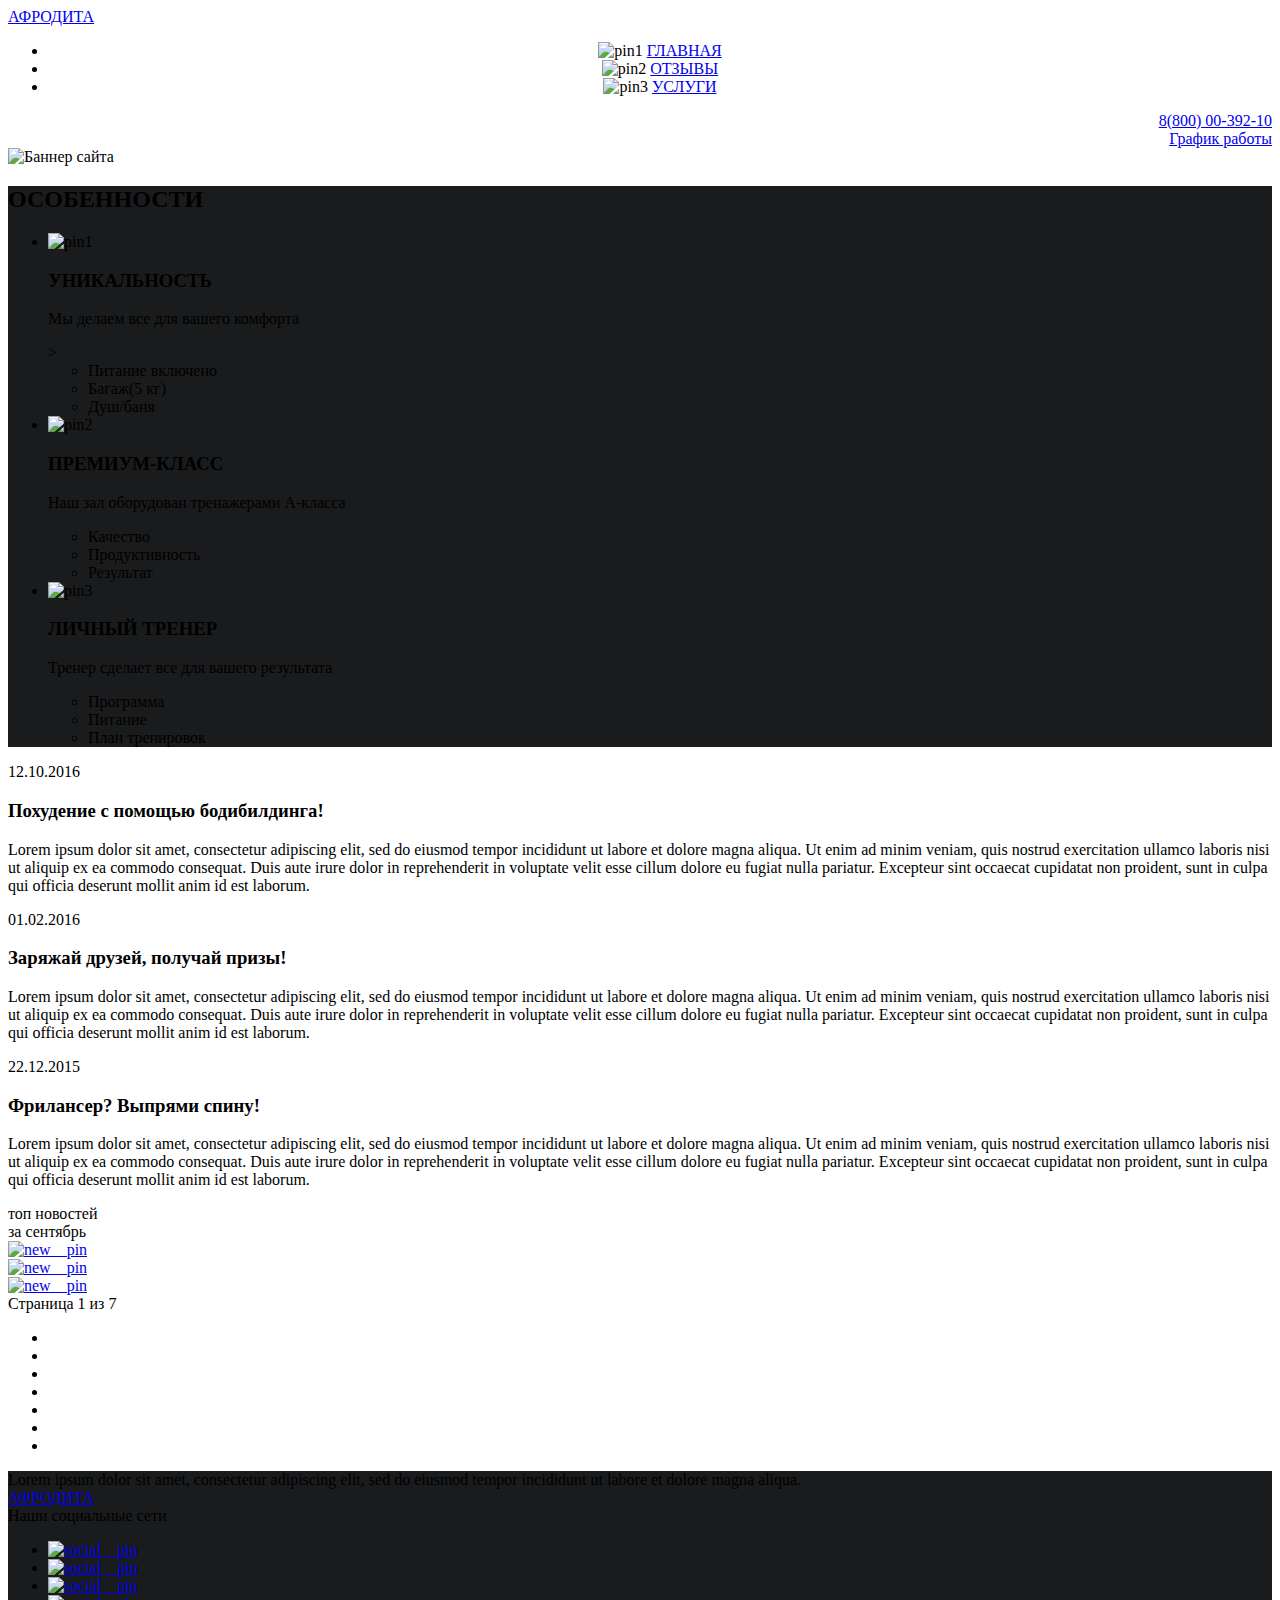
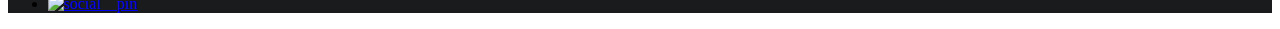
==== index.html @ 52b33473 "test" ====
<!DOCTYPE html>
<html lang="en">
<head>
    <meta charset="UTF-8">
    <meta name="viewport" content="width=device-width, initial-scale=1.0">
    <title>Document</title>
    <link rel="stylesheet" href="main.css">
</head>
<body>
    <div class="main">
        <header class="header">
            <div class="logo">
                <a  href="./" class="logo__name">АФРОДИТА</a>
            </div>
            <ul class="nav">
                <li class="nav__main">
                    <img src="./" alt="pin1">
                    <a href="./">ГЛАВНАЯ</a>
                </li>
                <li class="nav__reviews">
                    <img src="./" alt="pin2">
                    <a href="./">ОТЗЫВЫ</a>
                </li>
                <li class="nav__services">
                    <img src="./" alt="pin3">
                    <a href="./">УСЛУГИ</a>
                </li>
            </ul>
            <div class="info">
                <div class="info__tel">
                    <a href="tel:+78000039210">8(800) 00-392-10</a>
                </div>
                <div class="info__work-time">
                    <a href="./">График работы</a>
                </div>
            </div>
        </header>
        <div class="page">
            <div class="banner">
                <img src="./" alt="Баннер сайта">
            </div>
            <div class="features">
                <h2 class="features__header">ОСОБЕННОСТИ</h2>
                <ul class="features__list">
                    <li class="list__item-1">
                        <img src="./" alt="pin1">
                        <h3>УНИКАЛЬНОСТЬ</h3>
                        <p>Мы делаем все для вашего комфорта</p>>
                        <ul>
                            <li><span>Питание включено</span></li>
                            <li><span>Багаж(5 кг)</span></li>
                            <li><span>Душ/баня</span></li>
                        </ul>
                    </li>
                    <li class="list__item-2">
                        <img src="./" alt="pin2">
                        <h3>ПРЕМИУМ-КЛАСС</h3>
                        <p>Наш зал оборудован тренажерами А-класса</p>
                        <ul>
                            <li><span>Качество</span></li>
                            <li><span>Продуктивность</span></li>
                            <li><span>Результат</span></li>
                        </ul>
                    </li>
                    <li class="list__item-3">
                        <img src="./" alt="pin3">
                        <h3>ЛИЧНЫЙ ТРЕНЕР</h3>
                        <p>Тренер сделает все для вашего результата</p>
                        <ul>
                            <li><span>Программа</span></li>
                            <li><span>Питание</span></li>
                            <li><span>План тренировок</span></li>
                        </ul>
                    </li>
                </ul>
            </div>
            <div class="news">
                <div class="last__news"></div>
                    <div class="last__news-item">
                        <div class="date">12.10.2016</div>
                        <h3 class="title">Похудение с помощью бодибилдинга!</h3>
                        <p class="text">Lorem ipsum dolor sit amet, consectetur adipiscing elit, sed do eiusmod tempor incididunt ut labore et dolore magna aliqua. Ut enim ad minim veniam, quis nostrud exercitation ullamco laboris nisi ut aliquip ex ea commodo consequat. Duis aute irure dolor in reprehenderit in voluptate velit esse cillum dolore eu fugiat nulla pariatur. Excepteur sint occaecat cupidatat non proident, sunt in culpa qui officia deserunt mollit anim id est laborum.</p>
                    </div>
                    <div class="last__news-item">
                        <div class="date">01.02.2016</div>
                        <h3 class="title">Заряжай друзей, получай призы!</h3>
                        <p class="text">Lorem ipsum dolor sit amet, consectetur adipiscing elit, sed do eiusmod tempor incididunt ut labore et dolore magna aliqua. Ut enim ad minim veniam, quis nostrud exercitation ullamco laboris nisi ut aliquip ex ea commodo consequat. Duis aute irure dolor in reprehenderit in voluptate velit esse cillum dolore eu fugiat nulla pariatur. Excepteur sint occaecat cupidatat non proident, sunt in culpa qui officia deserunt mollit anim id est laborum.</p>
                    </div>
                    <div class="last__news-item">
                        <div class="date">22.12.2015</div>
                        <h3 class="title">Фрилансер? Выпрями спину!</h3>
                        <p class="text">Lorem ipsum dolor sit amet, consectetur adipiscing elit, sed do eiusmod tempor incididunt ut labore et dolore magna aliqua. Ut enim ad minim veniam, quis nostrud exercitation ullamco laboris nisi ut aliquip ex ea commodo consequat. Duis aute irure dolor in reprehenderit in voluptate velit esse cillum dolore eu fugiat nulla pariatur. Excepteur sint occaecat cupidatat non proident, sunt in culpa qui officia deserunt mollit anim id est laborum.</p>
                    </div>
                <div class="top__news">
                    <div class="title">топ новостей</div>
                    <div class="date">за сентябрь</div>
                    <div class="top__news-item">
                        <a href="./" class="news__item"><img src="./" alt="new__pin"></a>
                    </div>
                    <div class="top__news-item">
                        <a href="./" class="news__item"><img src="./" alt="new__pin"></a>
                    </div>
                    <div class="top__news-item">
                        <a href="./" class="news__item"><img src="./" alt="new__pin"></a>
                    </div>
                </div>
                <div class="switcher">
                    <div class="switcher__display">Страница 1 из 7</div>
                    <div class="swicher__paginator">
                        <a href="./" class="switcher__prev"></a>
                        <ul class="switcher__pages">
                            <li class="switcher__page-item">
                                <a href="./" class="swither_link"></a>
                            </li>
                            <li class="switcher__page-item">
                                <a href="./" class="swither_link"></a>
                            </li>
                            <li class="switcher__page-item">
                                <a href="./" class="swither_link"></a>
                            </li>
                            <li class="switcher__page-item">
                                <a href="./" class="swither_link"></a>
                            </li>
                            <li class="switcher__page-item">
                                <a href="./" class="swither_link"></a>
                            </li>
                            <li class="switcher__page-item">
                                <a href="./" class="swither_link"></a>
                            </li>
                            <li class="switcher__page-item">
                                <a href="./" class="swither_link"></a>
                            </li>
                        </ul>
                        <a href="./" class="switcher__next"></a>
                    </div>
                </div>
            </div>

        <footer class="footer">
            <div class="copyright">
                Lorem ipsum dolor sit amet, consectetur adipiscing elit, sed do eiusmod tempor incididunt ut labore et dolore magna aliqua.
            </div>
            <div class="logo">
                <a href="./" class="logo__name">АФРОДИТА</a>
            </div>
            <div class="socials">
                <div class="socials_title">Наши социальные сети</div>
                <ul class="social__list">
                    <li class="social__item">
                        <a href="./" class="socials__list"> <img src="./" alt="social__pin"></a>
                    </li>
                    <li class="social__item">
                        <a href="./" class="socials__list"> <img src="./" alt="social__pin"></a>
                    </li>
                    <li class="social__item">
                        <a href="./" class="socials__list"> <img src="./" alt="social__pin"></a>
                    </li>
                    <li class="social__item">
                        <a href="./" class="socials__list"> <img src="./" alt="social__pin"></a>
                    </li>
                </ul>
            </div>
        </footer>
    </div>
</body>
</html>
---- main.css ----
.header {
    background-color: #ffffff;
}
    .logo {
        color: #ffffff;
        text-align: left;
        vertical-align: auto;
    }
    .nav {
        text-align: center;
        dassplay flex:;
    }
    
    .info {
        color: #ffffff;
        text-align: right;
    }
.page {
    
}
    .banner {
        background-color: #ffffff;
    }
    .features{
        background-color: #1a1b1c;
    }

.footer {
    background-color: #1a1b1c;
}
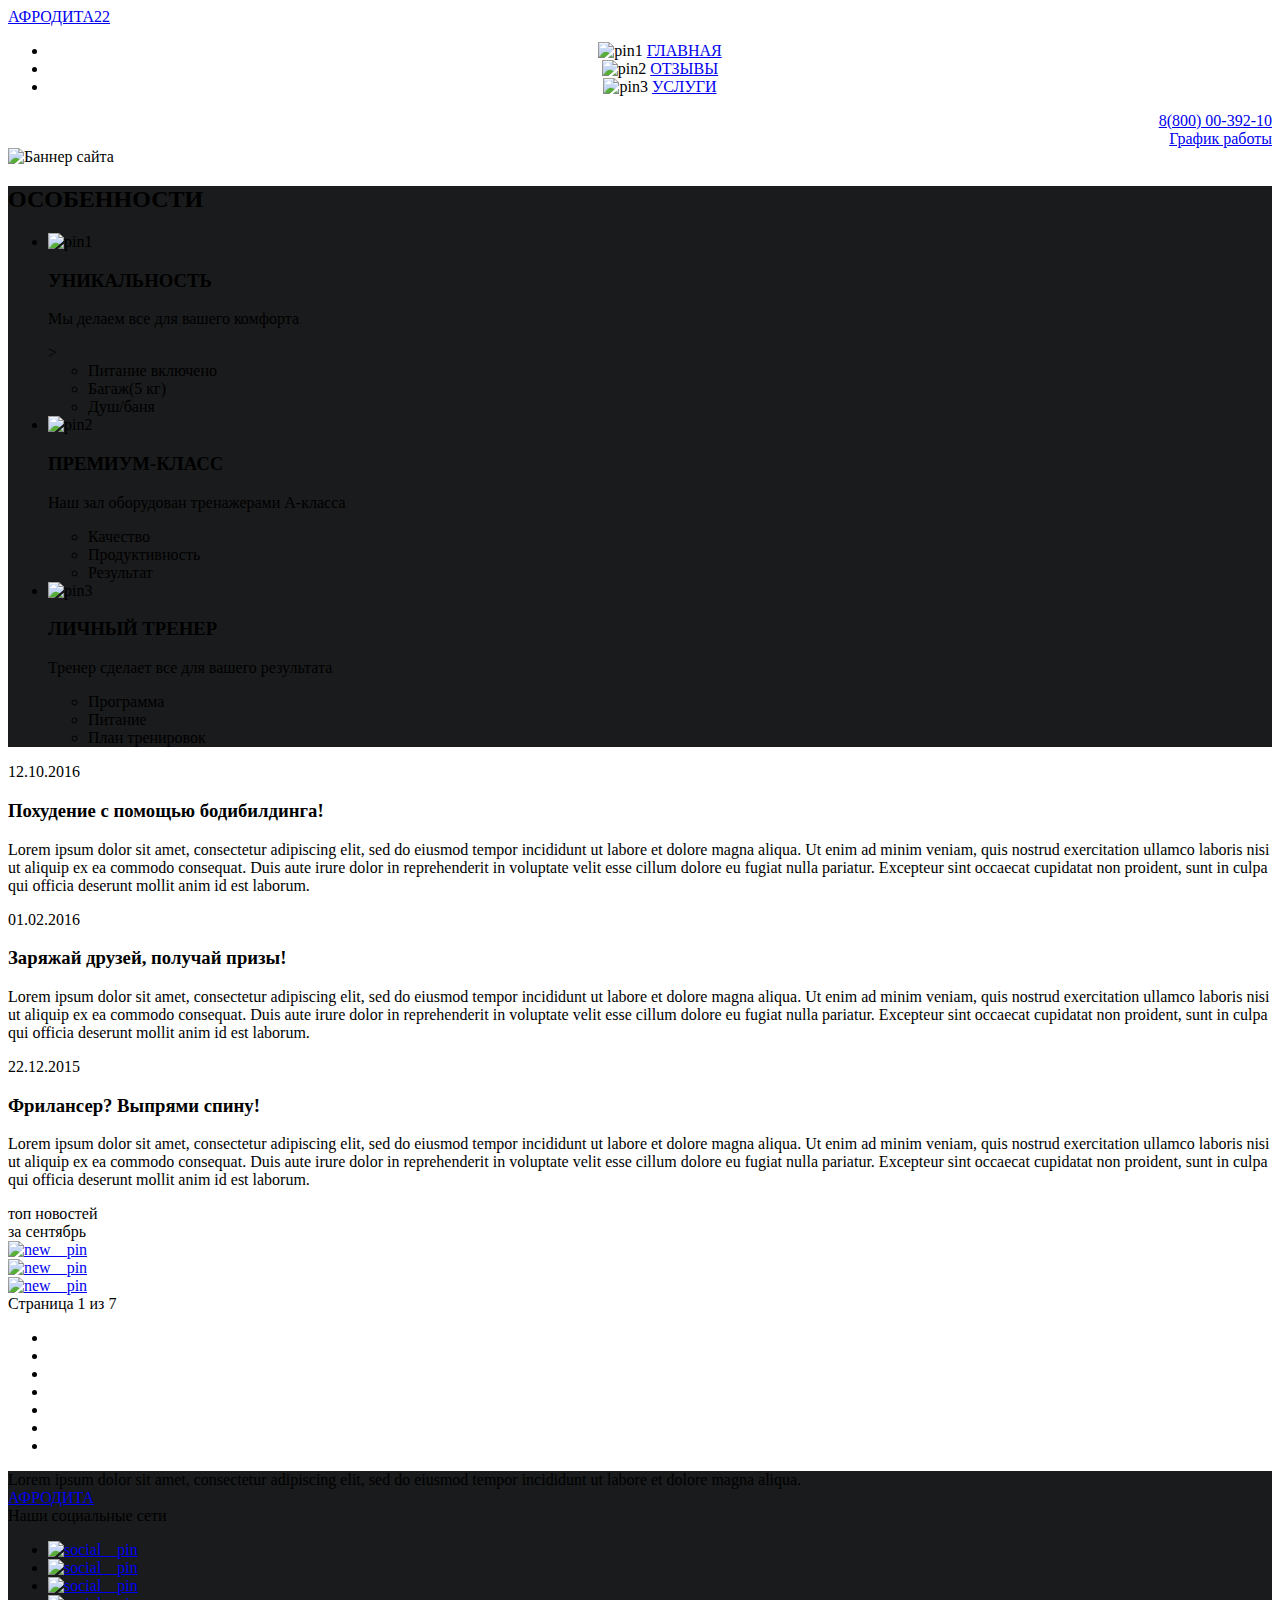
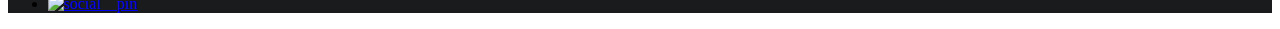
==== commit d96d0695: "Update index.html" ====
--- a/index.html
+++ b/index.html
@@ -10,7 +10,7 @@
     <div class="main">
         <header class="header">
             <div class="logo">
-                <a  href="./" class="logo__name">АФРОДИТА</a>
+                <a  href="./" class="logo__name">АФРОДИТА22</a>
             </div>
             <ul class="nav">
                 <li class="nav__main">
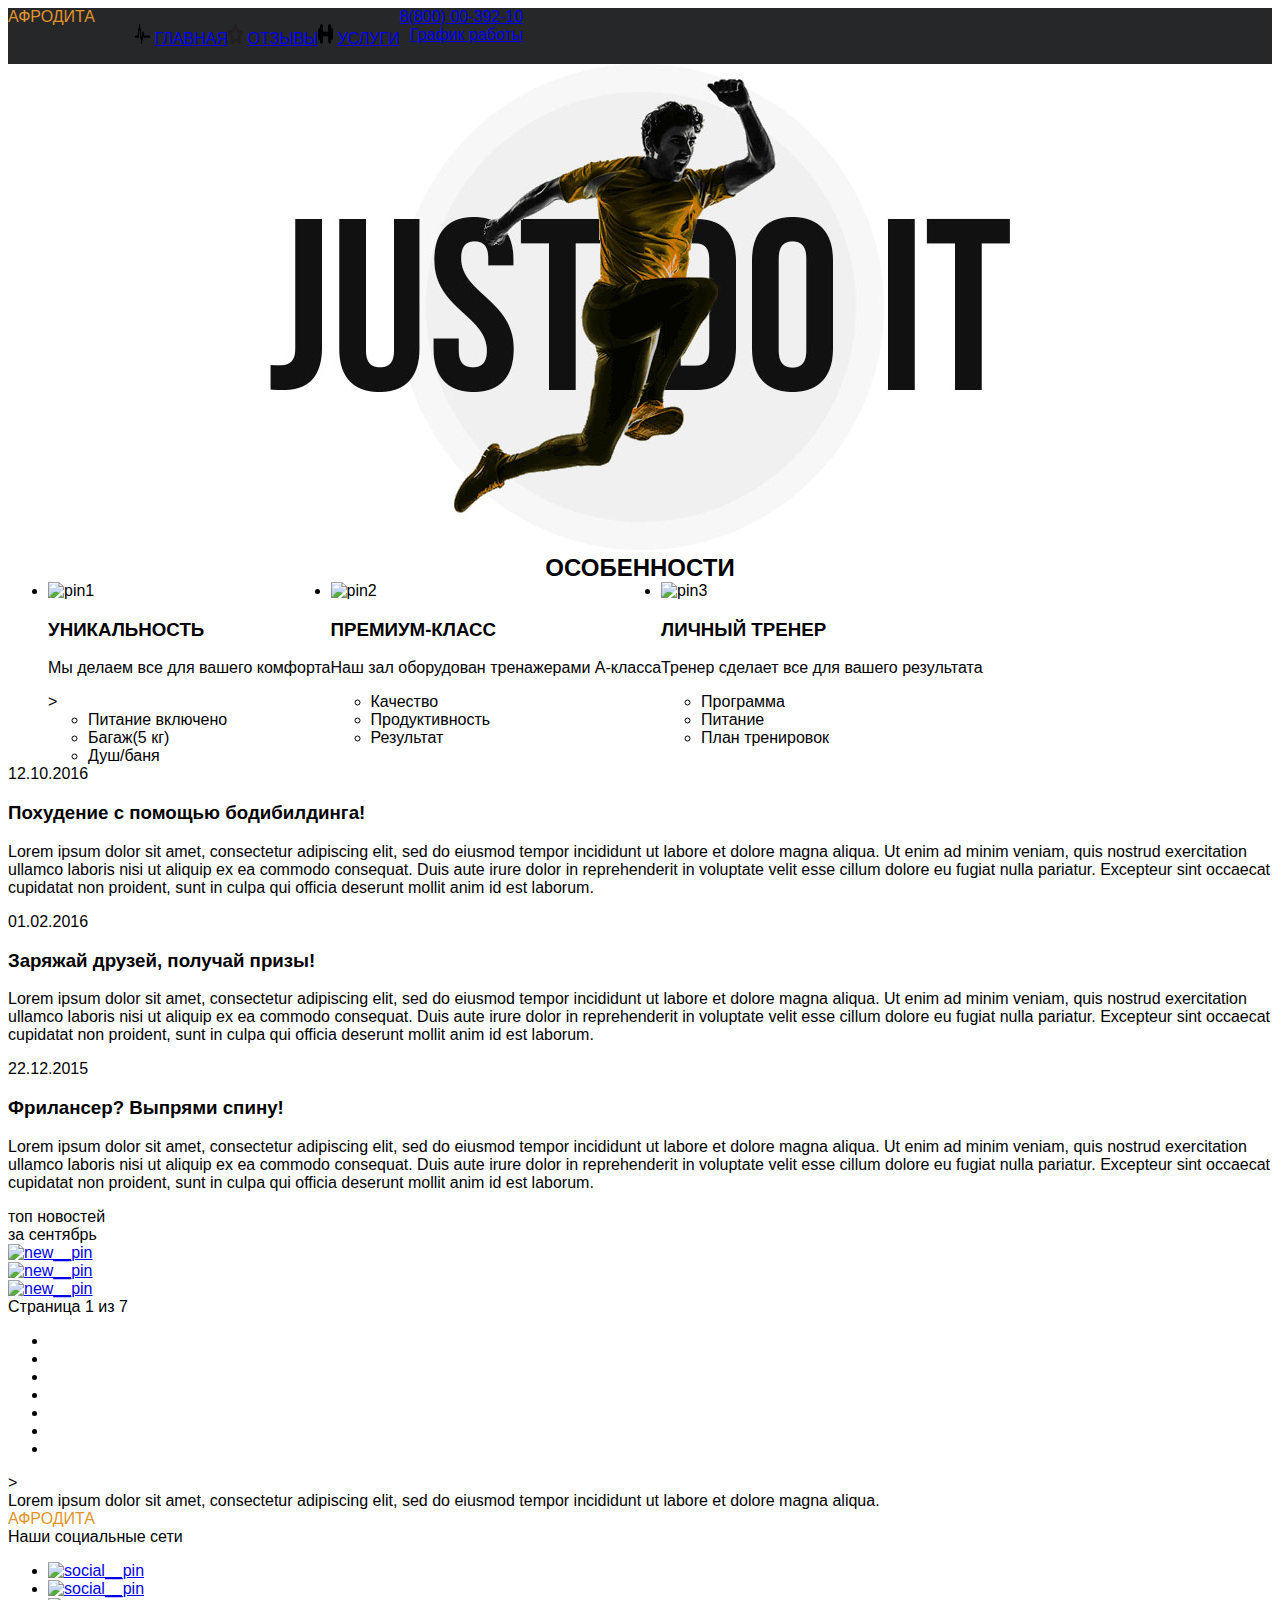
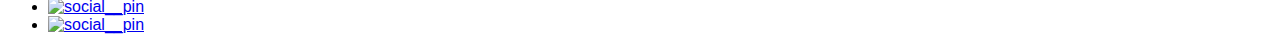
==== commit c94912d4: "add fonts, css" ====
--- a/index.html
+++ b/index.html
@@ -9,71 +9,77 @@
 <body>
     <div class="main">
         <header class="header">
-            <div class="logo">
-                <a  href="./" class="logo__name">АФРОДИТА22</a>
+            <div class="container">
+                <div class="logo">
+                    <a  href="./" class="logo__name">АФРОДИТА</a>
+                </div>
+                <ul class="nav">
+                    <li class="nav__main">
+                        <img src="./Header/nav/main.png" width="15px" height="20px" alt="pin1">
+                        <a href="./">ГЛАВНАЯ</a>
+                    </li>
+                    <li class="nav__reviews">
+                        <img src="./Header/nav/feed.png" width="15px" height="20px" alt="pin2">
+                        <a href="./">ОТЗЫВЫ</a>
+                    </li>
+                    <li class="nav__services">
+                        <img src="./Header/nav/service.png" width="15px" height="20px" alt="pin3">
+                        <a href="./">УСЛУГИ</a>
+                    </li>
+                </ul>
+                <div class="info">
+                    <div class="info__tel">
+                        <a href="tel:+78000039210">8(800) 00-392-10</a>
+                    </div>
+                    <div class="info__work-time">
+                        <a href="./">График работы</a>
+                    </div>
+                </div>  
+            </div>                       
+        </header>
+
+        <div class="page">
+            <div class="banner">
+                <img src="./Banner/banner.jpg" alt="Баннер сайта">
             </div>
-            <ul class="nav">
-                <li class="nav__main">
-                    <img src="./" alt="pin1">
-                    <a href="./">ГЛАВНАЯ</a>
-                </li>
-                <li class="nav__reviews">
-                    <img src="./" alt="pin2">
-                    <a href="./">ОТЗЫВЫ</a>
-                </li>
-                <li class="nav__services">
-                    <img src="./" alt="pin3">
-                    <a href="./">УСЛУГИ</a>
-                </li>
-            </ul>
-            <div class="info">
-                <div class="info__tel">
-                    <a href="tel:+78000039210">8(800) 00-392-10</a>
-                </div>
-                <div class="info__work-time">
-                    <a href="./">График работы</a>
+            <div class="container__features">
+                <div class="features">
+                    <h2 class="features__header">ОСОБЕННОСТИ</h2>
+                    <ul class="features__list">
+                        <li class="list__item-1">
+                            <img src="./" alt="pin1">
+                            <h3>УНИКАЛЬНОСТЬ</h3>
+                            <p>Мы делаем все для вашего комфорта</p>>
+                            <ul>
+                                <li><span>Питание включено</span></li>
+                                <li><span>Багаж(5 кг)</span></li>
+                                <li><span>Душ/баня</span></li>
+                            </ul>
+                        </li>
+                        <li class="list__item-2">
+                            <img src="./" alt="pin2">
+                            <h3>ПРЕМИУМ-КЛАСС</h3>
+                            <p>Наш зал оборудован тренажерами А-класса</p>
+                            <ul>
+                                <li><span>Качество</span></li>
+                                <li><span>Продуктивность</span></li>
+                                <li><span>Результат</span></li>
+                            </ul>
+                        </li>
+                        <li class="list__item-3">
+                            <img src="./" alt="pin3">
+                            <h3>ЛИЧНЫЙ ТРЕНЕР</h3>
+                            <p>Тренер сделает все для вашего результата</p>
+                            <ul>
+                                <li><span>Программа</span></li>
+                                <li><span>Питание</span></li>
+                                <li><span>План тренировок</span></li>
+                            </ul>
+                        </li>
+                    </ul>
                 </div>
             </div>
-        </header>
-        <div class="page">
-            <div class="banner">
-                <img src="./" alt="Баннер сайта">
-            </div>
-            <div class="features">
-                <h2 class="features__header">ОСОБЕННОСТИ</h2>
-                <ul class="features__list">
-                    <li class="list__item-1">
-                        <img src="./" alt="pin1">
-                        <h3>УНИКАЛЬНОСТЬ</h3>
-                        <p>Мы делаем все для вашего комфорта</p>>
-                        <ul>
-                            <li><span>Питание включено</span></li>
-                            <li><span>Багаж(5 кг)</span></li>
-                            <li><span>Душ/баня</span></li>
-                        </ul>
-                    </li>
-                    <li class="list__item-2">
-                        <img src="./" alt="pin2">
-                        <h3>ПРЕМИУМ-КЛАСС</h3>
-                        <p>Наш зал оборудован тренажерами А-класса</p>
-                        <ul>
-                            <li><span>Качество</span></li>
-                            <li><span>Продуктивность</span></li>
-                            <li><span>Результат</span></li>
-                        </ul>
-                    </li>
-                    <li class="list__item-3">
-                        <img src="./" alt="pin3">
-                        <h3>ЛИЧНЫЙ ТРЕНЕР</h3>
-                        <p>Тренер сделает все для вашего результата</p>
-                        <ul>
-                            <li><span>Программа</span></li>
-                            <li><span>Питание</span></li>
-                            <li><span>План тренировок</span></li>
-                        </ul>
-                    </li>
-                </ul>
-            </div>
+            
             <div class="news">
                 <div class="last__news"></div>
                     <div class="last__news-item">
@@ -135,31 +141,34 @@
                     </div>
                 </div>
             </div>
+        </div>>    
 
         <footer class="footer">
-            <div class="copyright">
-                Lorem ipsum dolor sit amet, consectetur adipiscing elit, sed do eiusmod tempor incididunt ut labore et dolore magna aliqua.
-            </div>
-            <div class="logo">
-                <a href="./" class="logo__name">АФРОДИТА</a>
-            </div>
-            <div class="socials">
-                <div class="socials_title">Наши социальные сети</div>
-                <ul class="social__list">
-                    <li class="social__item">
-                        <a href="./" class="socials__list"> <img src="./" alt="social__pin"></a>
-                    </li>
-                    <li class="social__item">
-                        <a href="./" class="socials__list"> <img src="./" alt="social__pin"></a>
-                    </li>
-                    <li class="social__item">
-                        <a href="./" class="socials__list"> <img src="./" alt="social__pin"></a>
-                    </li>
-                    <li class="social__item">
-                        <a href="./" class="socials__list"> <img src="./" alt="social__pin"></a>
-                    </li>
-                </ul>
-            </div>
+            <div class="container__footer">
+                <div class="copyright">
+                    Lorem ipsum dolor sit amet, consectetur adipiscing elit, sed do eiusmod tempor incididunt ut labore et dolore magna aliqua.
+                </div>
+                <div class="logo">
+                    <a href="./" class="logo__name">АФРОДИТА</a>
+                </div>
+                <div class="socials">
+                    <div class="socials_title">Наши социальные сети</div>
+                    <ul class="social__list">
+                        <li class="social__item">
+                            <a href="./" class="socials__list"> <img src="./" alt="social__pin"></a>
+                        </li>
+                        <li class="social__item">
+                            <a href="./" class="socials__list"> <img src="./" alt="social__pin"></a>
+                        </li>
+                        <li class="social__item">
+                            <a href="./" class="socials__list"> <img src="./" alt="social__pin"></a>
+                        </li>
+                        <li class="social__item">
+                            <a href="./" class="socials__list"> <img src="./" alt="social__pin"></a>
+                        </li>
+                    </ul>
+                </div>
+            </div>            
         </footer>
     </div>
 </body>
--- a/main.css
+++ b/main.css
@@ -1,30 +1,51 @@
+body {
+    font-family: Arial, Helvetica, sans-serif;
+    -webkit-font-smoothing: antialiased;
+    -moz-osx-font-smoothing: grayscale;
+}
+
 .header {
-    background-color: #ffffff;
+    background-color: #262728;;
 }
-    .logo {
-        color: #ffffff;
-        text-align: left;
-        vertical-align: auto;
-    }
-    .nav {
-        text-align: center;
-        dassplay flex:;
-    }
-    
-    .info {
-        color: #ffffff;
-        text-align: right;
-    }
-.page {
-    
+.container {
+    width: 1060px;
+    display: flex;
 }
-    .banner {
-        background-color: #ffffff;
-    }
-    .features{
-        background-color: #1a1b1c;
-    }
 
-.footer {
-    background-color: #1a1b1c;
+.logo {
+    text-align: left;
+}
+.nav {
+    display: flex;
+    text-align: center;
+    list-style-type: none;
+}
+.info {   
+    text-align: right;;
+}
+
+.banner {
+    text-align: center;
+}
+
+.logo__name {
+    color: #e1942a;
+    text-decoration: none;
+}
+.info__tel{
+    color: #fff;
+
+}
+.info__work-time {
+    color: #e1942a;
+}
+
+.features__header {
+    margin: 0 auto;
+    text-align: center;
+}
+.features__list {
+    margin: 0 auto;
+    text-align: center`;
+    display: flex;
 }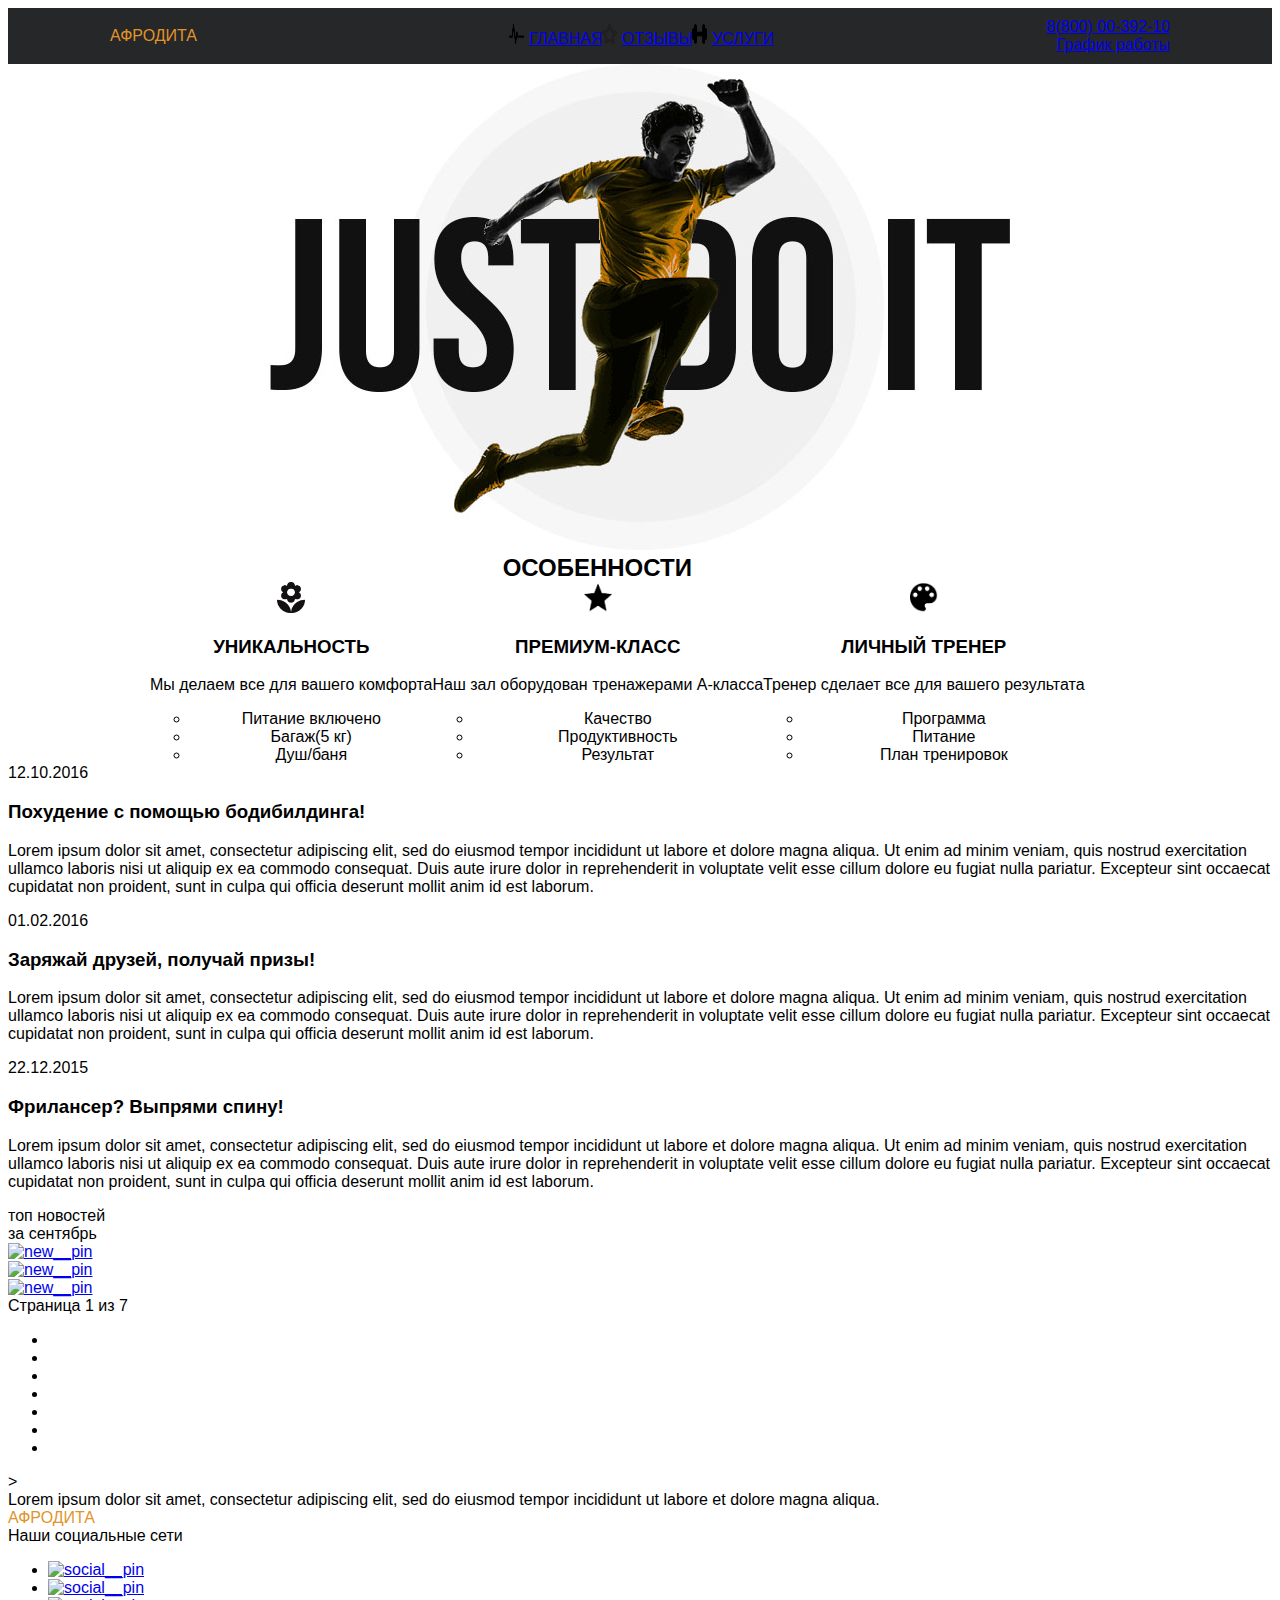
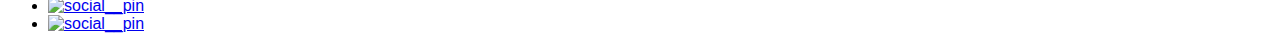
==== commit 192b2b0b: "changes from 06.11" ====
--- a/index.html
+++ b/index.html
@@ -42,35 +42,35 @@
             <div class="banner">
                 <img src="./Banner/banner.jpg" alt="Баннер сайта">
             </div>
-            <div class="container__features">
+            <div class="container">
                 <div class="features">
                     <h2 class="features__header">ОСОБЕННОСТИ</h2>
                     <ul class="features__list">
-                        <li class="list__item-1">
-                            <img src="./" alt="pin1">
+                        <li class="features__item-1">
+                            <img src="./features/flower.png" width="28" height="31" alt="pin1">
                             <h3>УНИКАЛЬНОСТЬ</h3>
-                            <p>Мы делаем все для вашего комфорта</p>>
-                            <ul>
+                            <p>Мы делаем все для вашего комфорта</p>
+                            <ul class="list__item-1">
                                 <li><span>Питание включено</span></li>
                                 <li><span>Багаж(5 кг)</span></li>
                                 <li><span>Душ/баня</span></li>
                             </ul>
                         </li>
-                        <li class="list__item-2">
-                            <img src="./" alt="pin2">
+                        <li class="features__item-2">
+                            <img src="./features/mark-as-favorite-star.png" width="28" height="31" alt="pin2">
                             <h3>ПРЕМИУМ-КЛАСС</h3>
                             <p>Наш зал оборудован тренажерами А-класса</p>
-                            <ul>
+                            <ul class="list__item-2">
                                 <li><span>Качество</span></li>
                                 <li><span>Продуктивность</span></li>
                                 <li><span>Результат</span></li>
                             </ul>
                         </li>
-                        <li class="list__item-3">
-                            <img src="./" alt="pin3">
+                        <li class="features__item-3">
+                            <img src="./features/painter-palette.png" width="28" height="31" alt="pin3">
                             <h3>ЛИЧНЫЙ ТРЕНЕР</h3>
                             <p>Тренер сделает все для вашего результата</p>
-                            <ul>
+                            <ul class="list__item-3">
                                 <li><span>Программа</span></li>
                                 <li><span>Питание</span></li>
                                 <li><span>План тренировок</span></li>
--- a/main.css
+++ b/main.css
@@ -9,7 +9,10 @@
 }
 .container {
     width: 1060px;
+    margin: 0 auto;
+    align-items: center;
     display: flex;
+    justify-content: space-between;
 }
 
 .logo {
@@ -46,6 +49,12 @@
 }
 .features__list {
     margin: 0 auto;
-    text-align: center`;
+    text-align: center;
     display: flex;
-}+}
+.features__item-1, .features__item-2, .features__item-3  {
+    list-style-type: none;
+}
+.list__item-1, .list__item-2, .list__item-3 {
+    list-style-type: circle;
+}
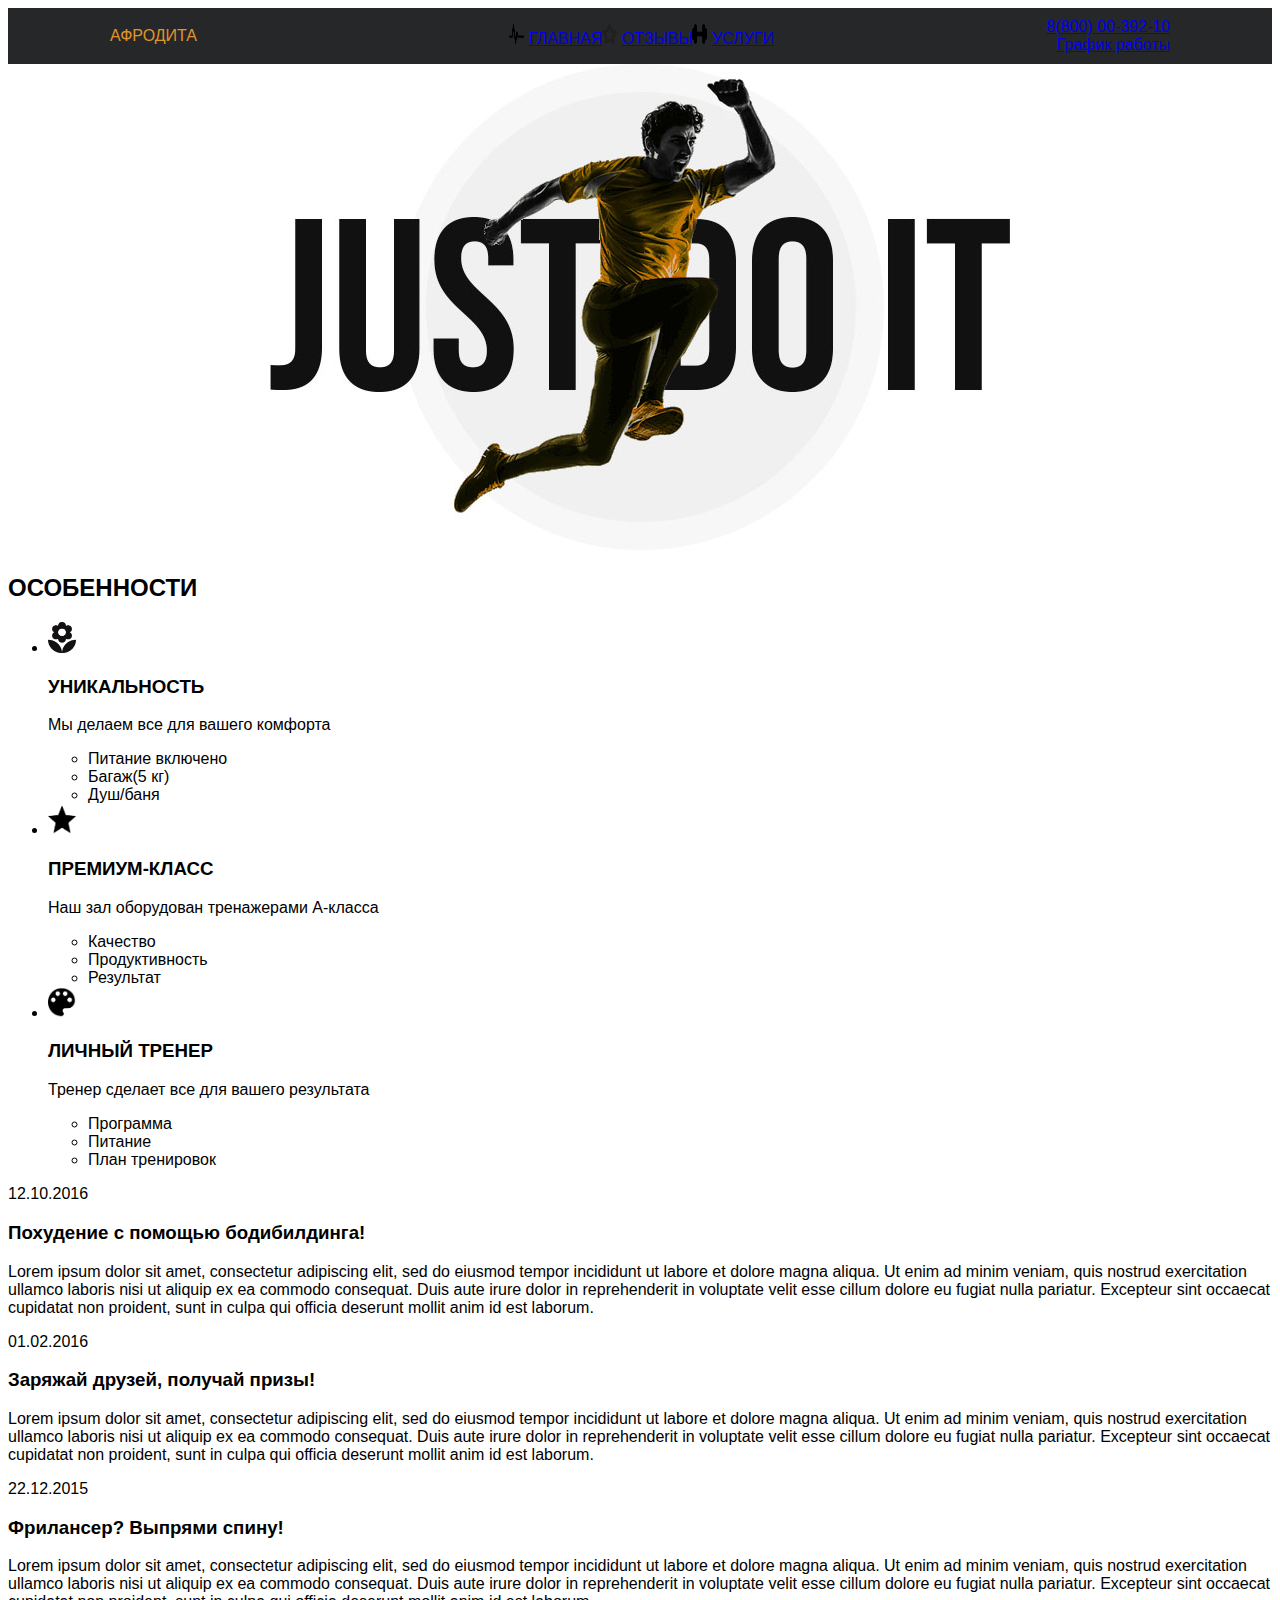
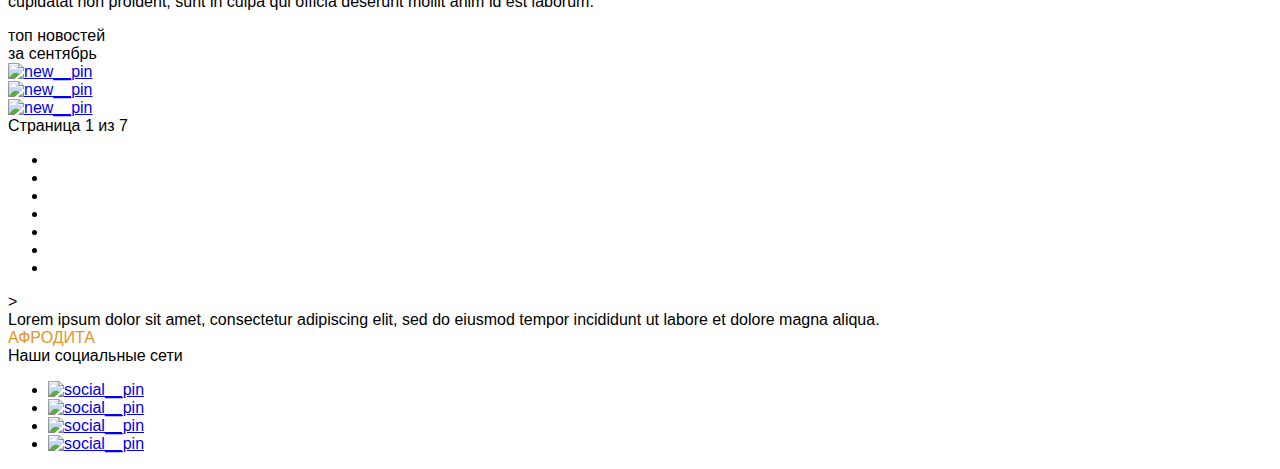
==== commit d059e086: "last changes" ====
--- a/index.html
+++ b/index.html
@@ -40,43 +40,45 @@
 
         <div class="page">
             <div class="banner">
-                <img src="./Banner/banner.jpg" alt="Баннер сайта">
+                <img src="./Banner/banner.jpg" alt="Just Do It">
             </div>
-            <div class="container">
-                <div class="features">
+            <div class="features">
+                <div class="container__features">
                     <h2 class="features__header">ОСОБЕННОСТИ</h2>
-                    <ul class="features__list">
-                        <li class="features__item-1">
-                            <img src="./features/flower.png" width="28" height="31" alt="pin1">
-                            <h3>УНИКАЛЬНОСТЬ</h3>
-                            <p>Мы делаем все для вашего комфорта</p>
-                            <ul class="list__item-1">
-                                <li><span>Питание включено</span></li>
-                                <li><span>Багаж(5 кг)</span></li>
-                                <li><span>Душ/баня</span></li>
-                            </ul>
-                        </li>
-                        <li class="features__item-2">
-                            <img src="./features/mark-as-favorite-star.png" width="28" height="31" alt="pin2">
-                            <h3>ПРЕМИУМ-КЛАСС</h3>
-                            <p>Наш зал оборудован тренажерами А-класса</p>
-                            <ul class="list__item-2">
-                                <li><span>Качество</span></li>
-                                <li><span>Продуктивность</span></li>
-                                <li><span>Результат</span></li>
-                            </ul>
-                        </li>
-                        <li class="features__item-3">
-                            <img src="./features/painter-palette.png" width="28" height="31" alt="pin3">
-                            <h3>ЛИЧНЫЙ ТРЕНЕР</h3>
-                            <p>Тренер сделает все для вашего результата</p>
-                            <ul class="list__item-3">
-                                <li><span>Программа</span></li>
-                                <li><span>Питание</span></li>
-                                <li><span>План тренировок</span></li>
-                            </ul>
-                        </li>
-                    </ul>
+                    <div class="container__features-list">
+                        <ul class="features__list">
+                            <li class="features__item-1">
+                                <img src="./features/flower.png" width="28" height="31" alt="pin1">
+                                <h3>УНИКАЛЬНОСТЬ</h3>
+                                <p>Мы делаем все для вашего комфорта</p>
+                                <ul class="list__item-1">
+                                    <li><span>Питание включено</span></li>
+                                    <li><span>Багаж(5 кг)</span></li>
+                                    <li><span>Душ/баня</span></li>
+                                </ul>
+                            </li>
+                            <li class="features__item-2">
+                                <img src="./features/mark-as-favorite-star.png" width="28" height="31" alt="pin2">
+                                <h3>ПРЕМИУМ-КЛАСС</h3>
+                                <p>Наш зал оборудован тренажерами А-класса</p>
+                                <ul class="list__item-2">
+                                    <li><span>Качество</span></li>
+                                    <li><span>Продуктивность</span></li>
+                                    <li><span>Результат</span></li>
+                                </ul>
+                            </li>
+                            <li class="features__item-3">
+                                <img src="./features/painter-palette.png" width="28" height="31" alt="pin3">
+                                <h3>ЛИЧНЫЙ ТРЕНЕР</h3>
+                                <p>Тренер сделает все для вашего результата</p>
+                                <ul class="list__item-3">
+                                    <li><span>Программа</span></li>
+                                    <li><span>Питание</span></li>
+                                    <li><span>План тренировок</span></li>
+                                </ul>
+                            </li>
+                        </ul>
+                    </div>
                 </div>
             </div>
             
--- a/main.css
+++ b/main.css
@@ -43,18 +43,3 @@
     color: #e1942a;
 }
 
-.features__header {
-    margin: 0 auto;
-    text-align: center;
-}
-.features__list {
-    margin: 0 auto;
-    text-align: center;
-    display: flex;
-}
-.features__item-1, .features__item-2, .features__item-3  {
-    list-style-type: none;
-}
-.list__item-1, .list__item-2, .list__item-3 {
-    list-style-type: circle;
-}
